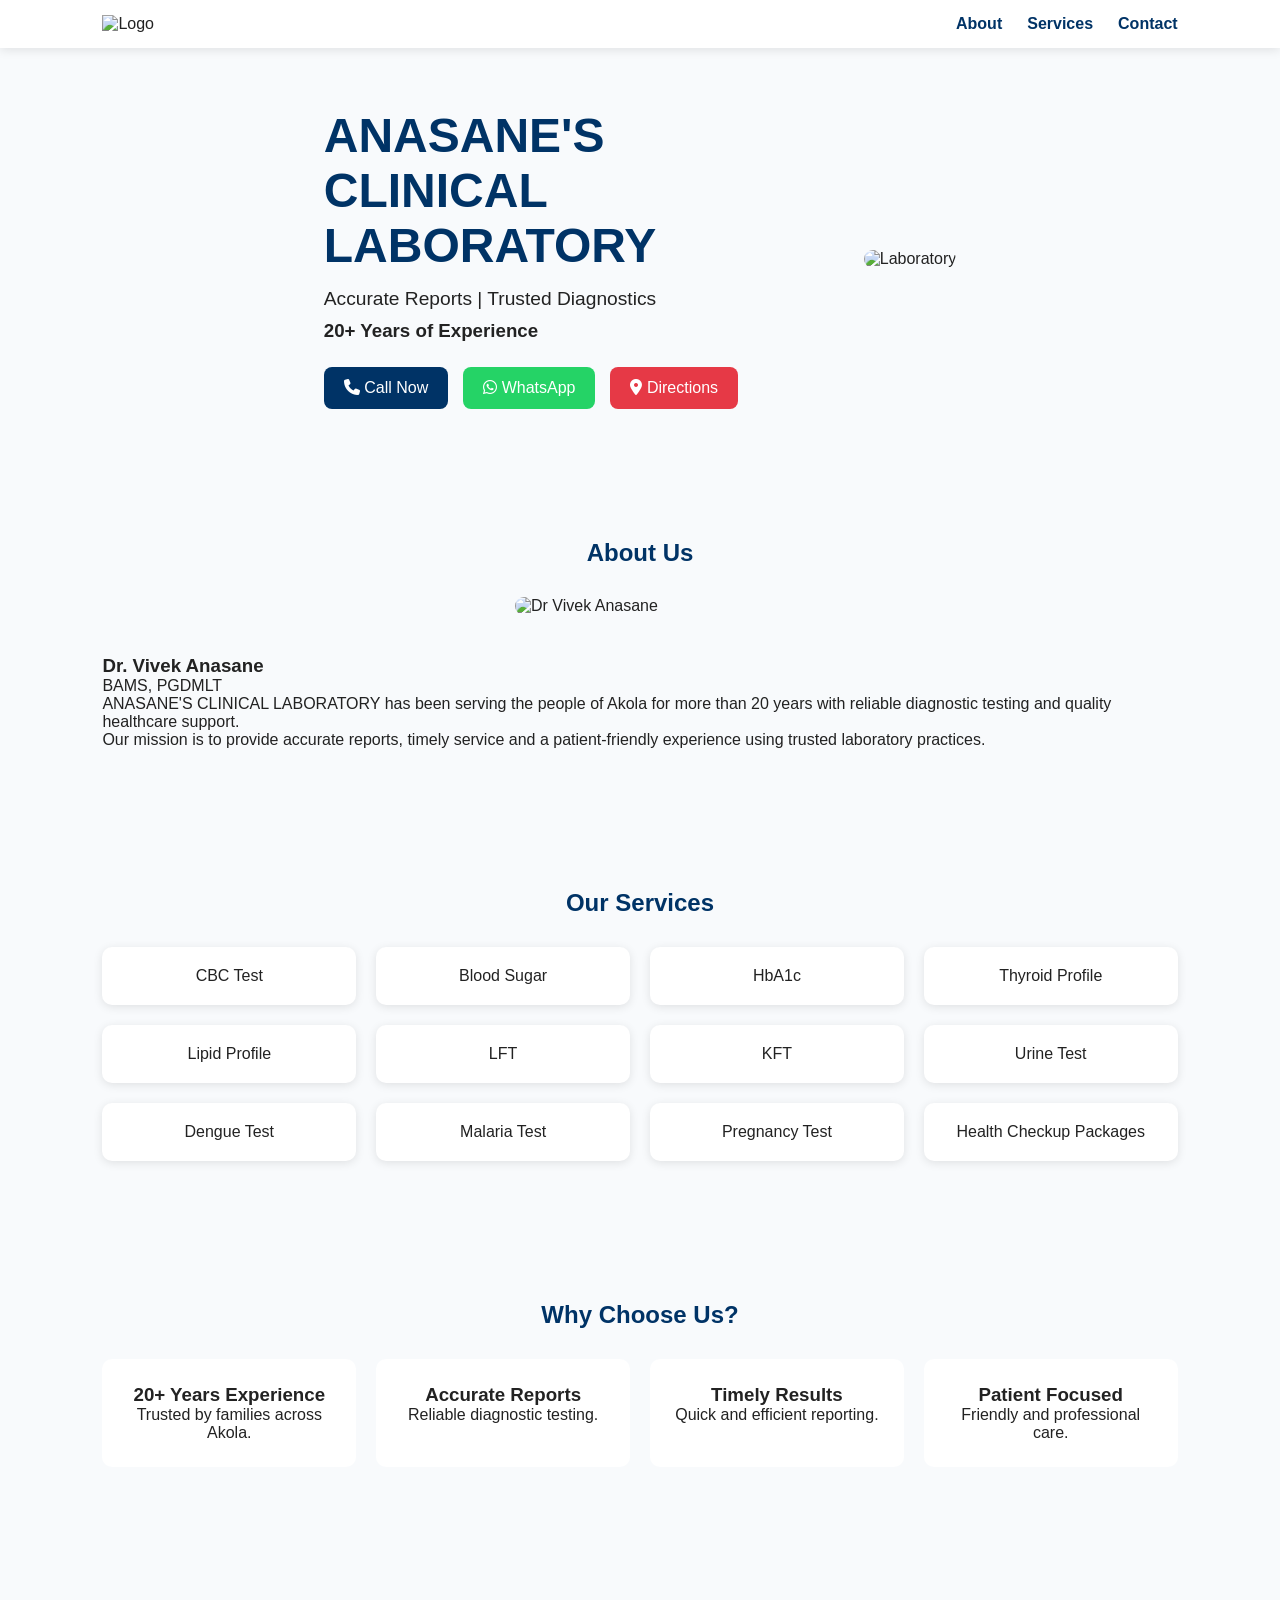
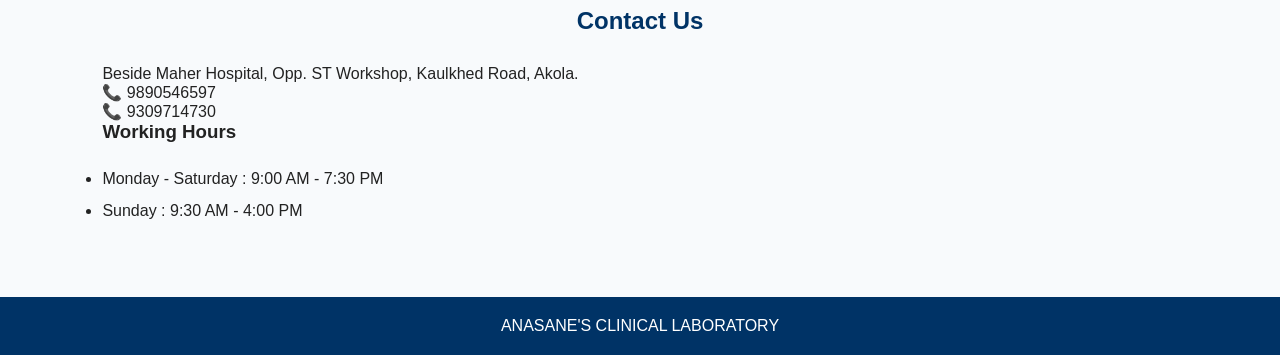
==== index.html @ c1d60549 "Add files via upload" ====
<!DOCTYPE html>
<html lang="en">
<head>
<meta charset="UTF-8">
<meta name="viewport" content="width=device-width, initial-scale=1.0">

<title>ANASANE'S CLINICAL LABORATORY | Akola</title>

<meta name="description"
content="ANASANE'S CLINICAL LABORATORY, Akola. CBC, Blood Sugar, Thyroid Profile, Lipid Profile, Dengue, Malaria and Health Checkup Packages.">

<link rel="stylesheet" href="style.css">
<link rel="stylesheet"
href="https://cdnjs.cloudflare.com/ajax/libs/font-awesome/6.5.1/css/all.min.css">

</head>
<body>

<header>

<nav>
<div class="logo">
<img src="images/logo.jpg" alt="Logo">
</div>

<ul>
<li><a href="#about">About</a></li>
<li><a href="#services">Services</a></li>
<li><a href="#contact">Contact</a></li>
</ul>

</nav>

<div class="hero">

<div class="hero-text">

<h1>ANASANE'S CLINICAL LABORATORY</h1>

<p>
Accurate Reports | Trusted Diagnostics
</p>

<h3>
20+ Years of Experience
</h3>

<div class="buttons">

<a href="tel:9890546597" class="btn">
<i class="fa-solid fa-phone"></i>
Call Now
</a>

<a href="https://wa.me/919890546597"
target="_blank"
class="btn whatsapp">
<i class="fa-brands fa-whatsapp"></i>
WhatsApp
</a>

<a href="https://maps.app.goo.gl/axbpQEkR4nkwhjta6"
target="_blank"
class="btn map">
<i class="fa-solid fa-location-dot"></i>
Directions
</a>

</div>

</div>

<div class="hero-image">
<img src="images/lab-front.jpg" alt="Laboratory">
</div>

</div>

</header>

<section id="about">

<h2>About Us</h2>

<div class="about-content">

<img src="images/doctor.jpg" alt="Dr Vivek Anasane">

<div>

<h3>Dr. Vivek Anasane</h3>

<p>
BAMS, PGDMLT
</p>

<p>
ANASANE'S CLINICAL LABORATORY has been serving the people of Akola for more than 20 years with reliable diagnostic testing and quality healthcare support.
</p>

<p>
Our mission is to provide accurate reports, timely service and a patient-friendly experience using trusted laboratory practices.
</p>

</div>

</div>

</section>

<section id="services">

<h2>Our Services</h2>

<div class="service-grid">

<div>CBC Test</div>
<div>Blood Sugar</div>
<div>HbA1c</div>
<div>Thyroid Profile</div>
<div>Lipid Profile</div>
<div>LFT</div>
<div>KFT</div>
<div>Urine Test</div>
<div>Dengue Test</div>
<div>Malaria Test</div>
<div>Pregnancy Test</div>
<div>Health Checkup Packages</div>

</div>

</section>

<section class="why-us">

<h2>Why Choose Us?</h2>

<div class="features">

<div>
<h3>20+ Years Experience</h3>
<p>Trusted by families across Akola.</p>
</div>

<div>
<h3>Accurate Reports</h3>
<p>Reliable diagnostic testing.</p>
</div>

<div>
<h3>Timely Results</h3>
<p>Quick and efficient reporting.</p>
</div>

<div>
<h3>Patient Focused</h3>
<p>Friendly and professional care.</p>
</div>

</div>

</section>

<section id="contact">

<h2>Contact Us</h2>

<p>
Beside Maher Hospital, Opp. ST Workshop,
Kaulkhed Road, Akola.
</p>

<p>
📞 9890546597
</p>

<p>
📞 9309714730
</p>

<h3>Working Hours</h3>

<ul class="hours">
<li>Monday - Saturday : 9:00 AM - 7:30 PM</li>
<li>Sunday : 9:30 AM - 4:00 PM</li>
</ul>

</section>

<footer>

<p>
 ANASANE'S CLINICAL LABORATORY
</p>

</footer>

<script src="script.js"></script>

</body>
</html>
---- style.css ----
*{
margin:0;
padding:0;
box-sizing:border-box;
font-family:Arial,sans-serif;
}

body{
background:#f8fafc;
color:#222;
}

nav{
display:flex;
justify-content:space-between;
align-items:center;
padding:15px 8%;
background:#fff;
box-shadow:0 2px 10px rgba(0,0,0,0.1);
}

.logo img{
width:80px;
}

nav ul{
display:flex;
list-style:none;
gap:25px;
}

nav a{
text-decoration:none;
color:#003366;
font-weight:bold;
}

.hero{
display:flex;
align-items:center;
justify-content:center;
padding:60px 8%;
gap:40px;
flex-wrap:wrap;
}

.hero-text{
max-width:500px;
}

.hero h1{
font-size:3rem;
color:#003366;
margin-bottom:15px;
}

.hero p{
font-size:1.2rem;
margin-bottom:10px;
}

.buttons{
margin-top:25px;
display:flex;
flex-wrap:wrap;
gap:15px;
}

.btn{
background:#003366;
color:white;
padding:12px 20px;
text-decoration:none;
border-radius:8px;
}

.whatsapp{
background:#25D366;
}

.map{
background:#e63946;
}

.hero-image img{
width:400px;
border-radius:12px;
}

section{
padding:70px 8%;
}

h2{
text-align:center;
margin-bottom:30px;
color:#003366;
}

.about-content{
display:flex;
gap:40px;
align-items:center;
flex-wrap:wrap;
justify-content:center;
}

.about-content img{
width:250px;
border-radius:12px;
}

.service-grid{
display:grid;
grid-template-columns:repeat(auto-fit,minmax(200px,1fr));
gap:20px;
}

.service-grid div{
background:white;
padding:20px;
text-align:center;
border-radius:10px;
box-shadow:0 2px 10px rgba(0,0,0,0.1);
}

.features{
display:grid;
grid-template-columns:repeat(auto-fit,minmax(220px,1fr));
gap:20px;
}

.features div{
background:white;
padding:25px;
border-radius:10px;
text-align:center;
}

.hours{
margin-top:20px;
line-height:2;
}

footer{
background:#003366;
color:white;
text-align:center;
padding:20px;
}

@media(max-width:768px){

.hero h1{
font-size:2rem;
}

.hero-image img{
width:100%;
}

}
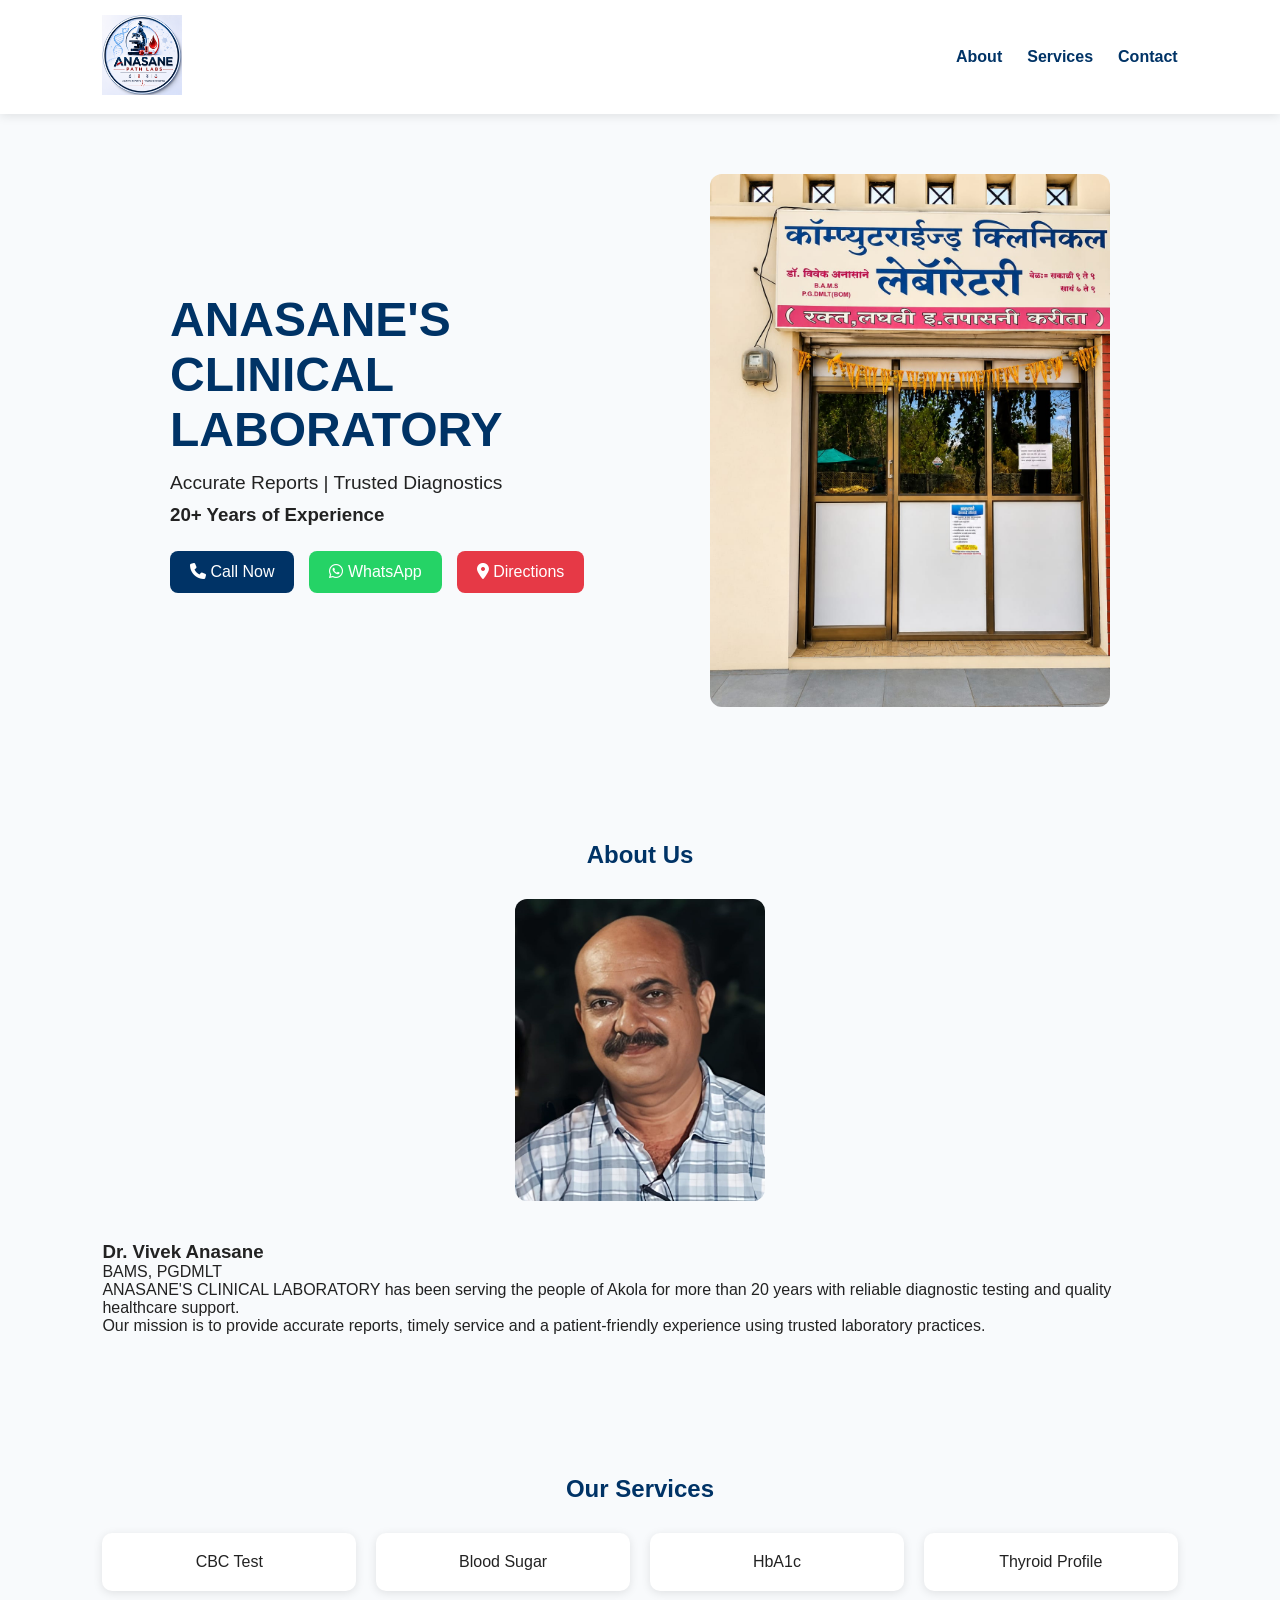
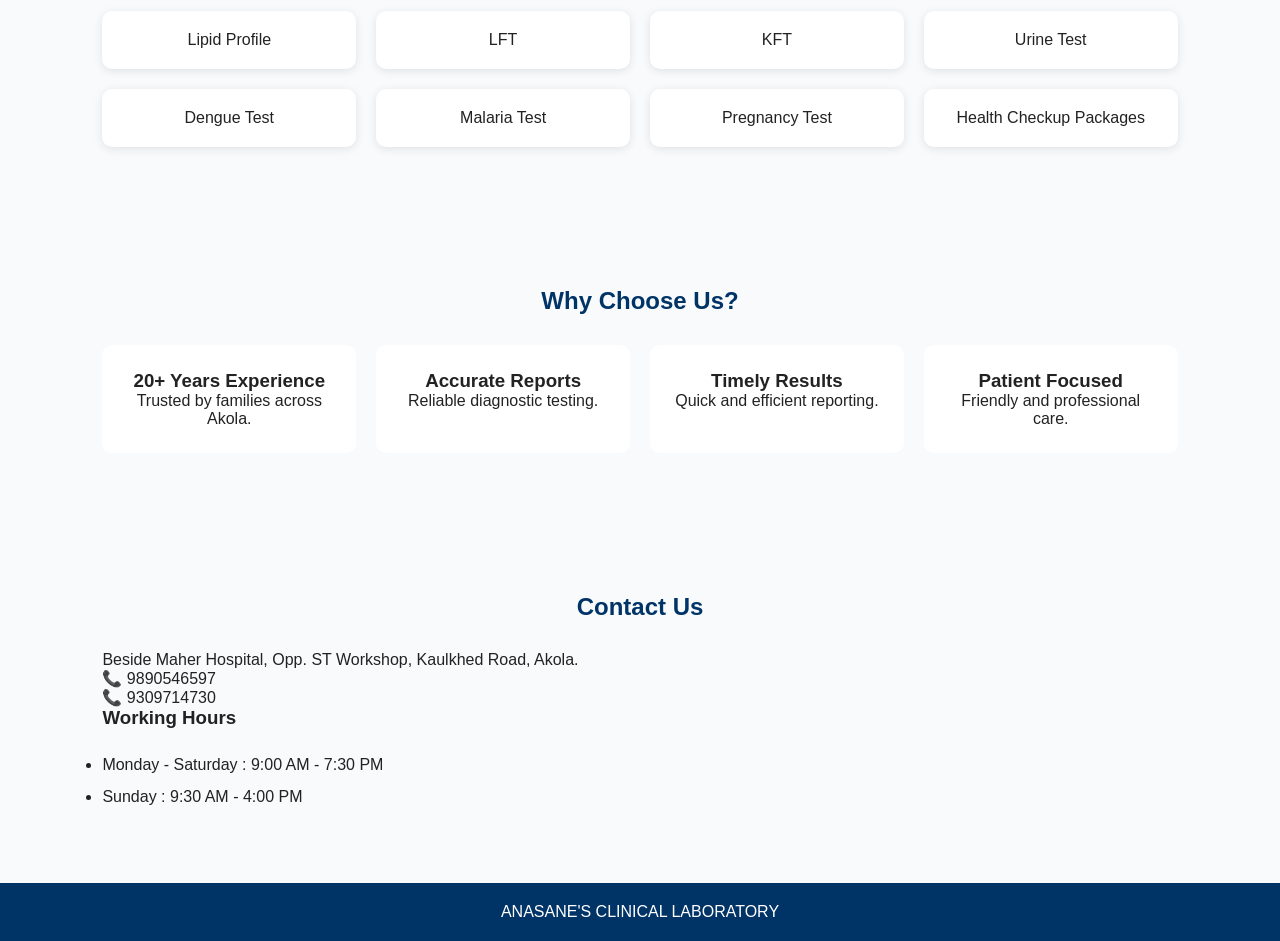
==== commit d6d7ef54: "Update index.html" ====
--- a/index.html
+++ b/index.html
@@ -20,7 +20,7 @@
 
 <nav>
 <div class="logo">
-<img src="images/logo.jpg" alt="Logo">
+<img src="logo.jpg" alt="Logo">
 </div>
 
 <ul>
@@ -71,7 +71,7 @@
 </div>
 
 <div class="hero-image">
-<img src="images/lab-front.jpg" alt="Laboratory">
+<img src="lab-front.jpg" alt="Laboratory">
 </div>
 
 </div>
@@ -84,7 +84,7 @@
 
 <div class="about-content">
 
-<img src="images/doctor.jpg" alt="Dr Vivek Anasane">
+<img src="doctor.jpg" alt="Dr Vivek Anasane">
 
 <div>
 
@@ -198,4 +198,4 @@
 <script src="script.js"></script>
 
 </body>
-</html>+</html>
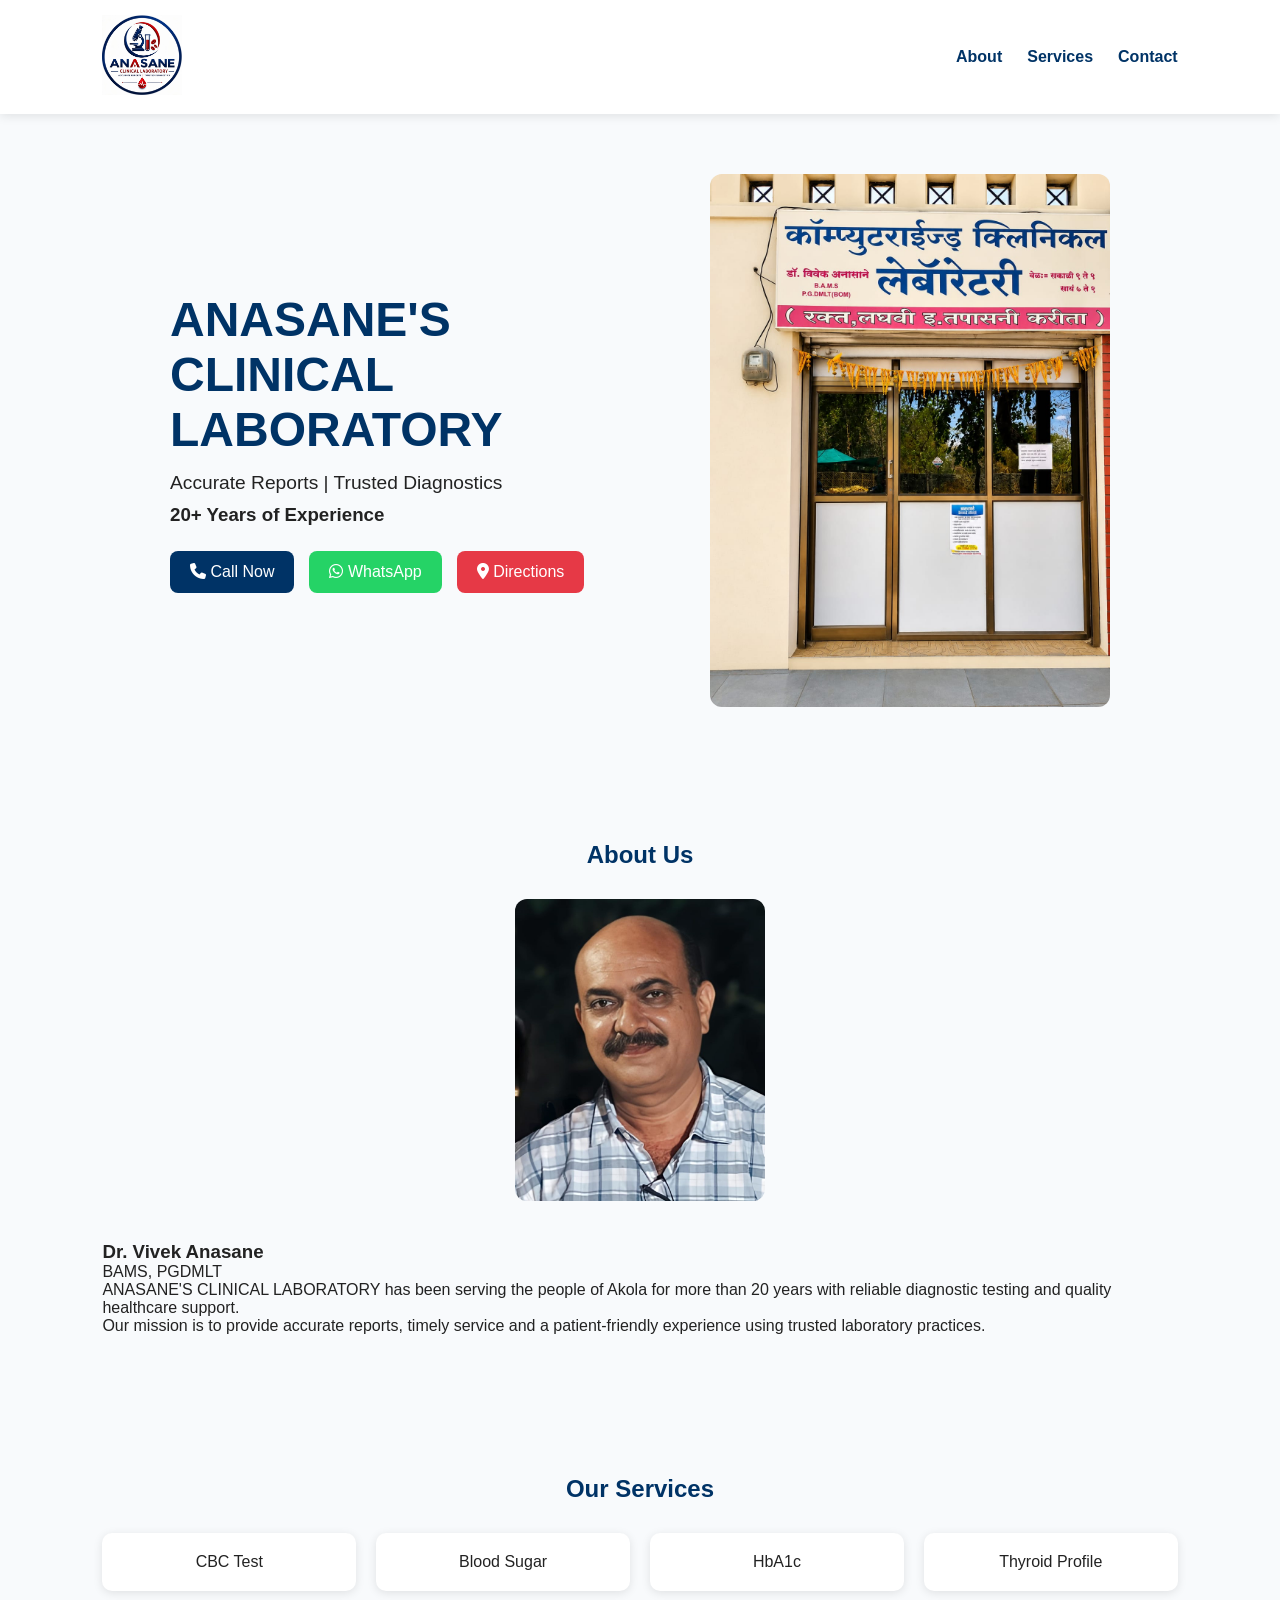
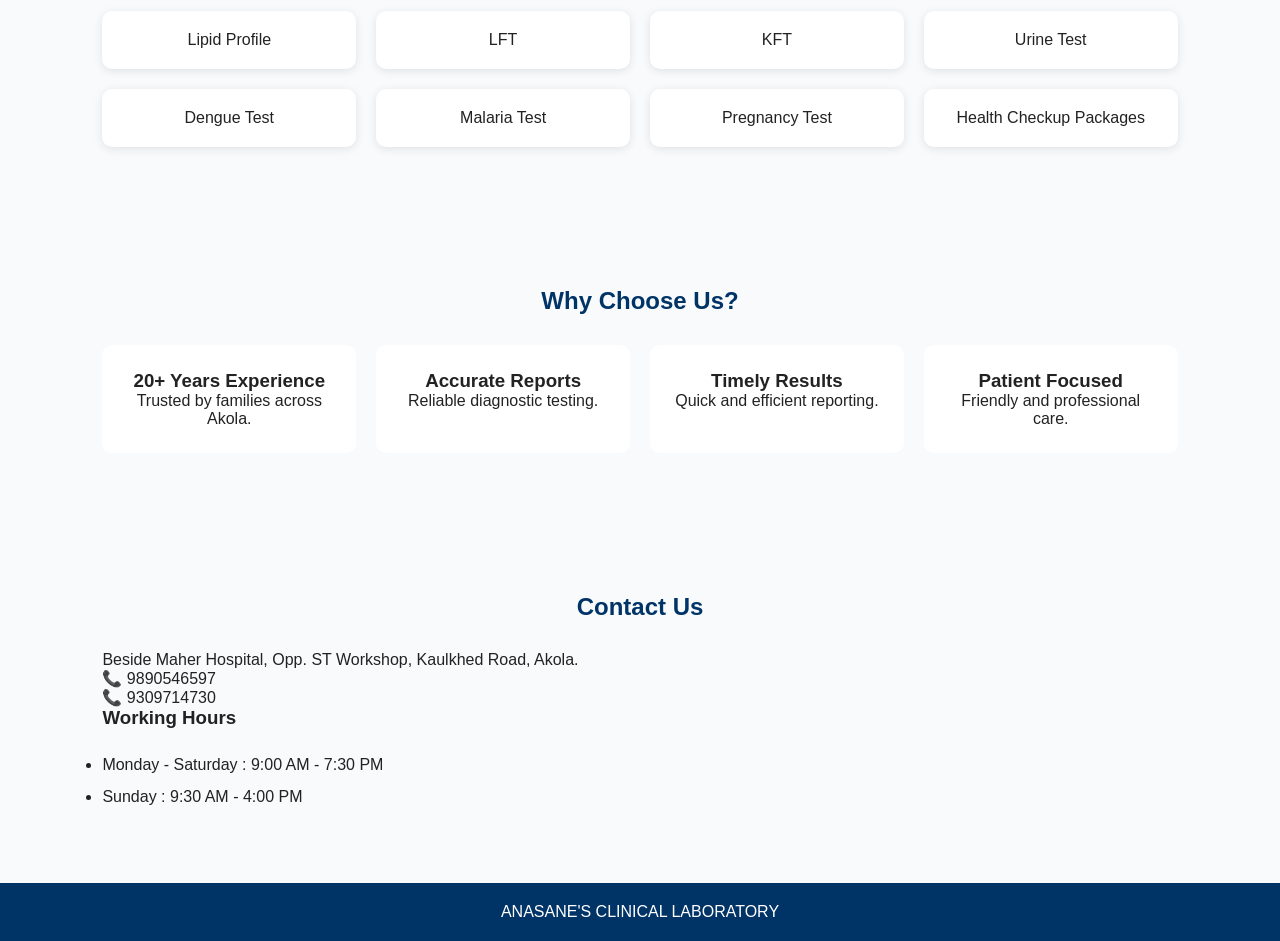
==== commit c8d8cedc: "Fix HTML encoding issues and update logo source" ====
--- a/index.html
+++ b/index.html
@@ -20,7 +20,7 @@
 
 <nav>
 <div class="logo">
-<img src="logo.jpg" alt="Logo">
+<img src="LOGO.jpeg" alt="Logo">
 </div>
 
 <ul>
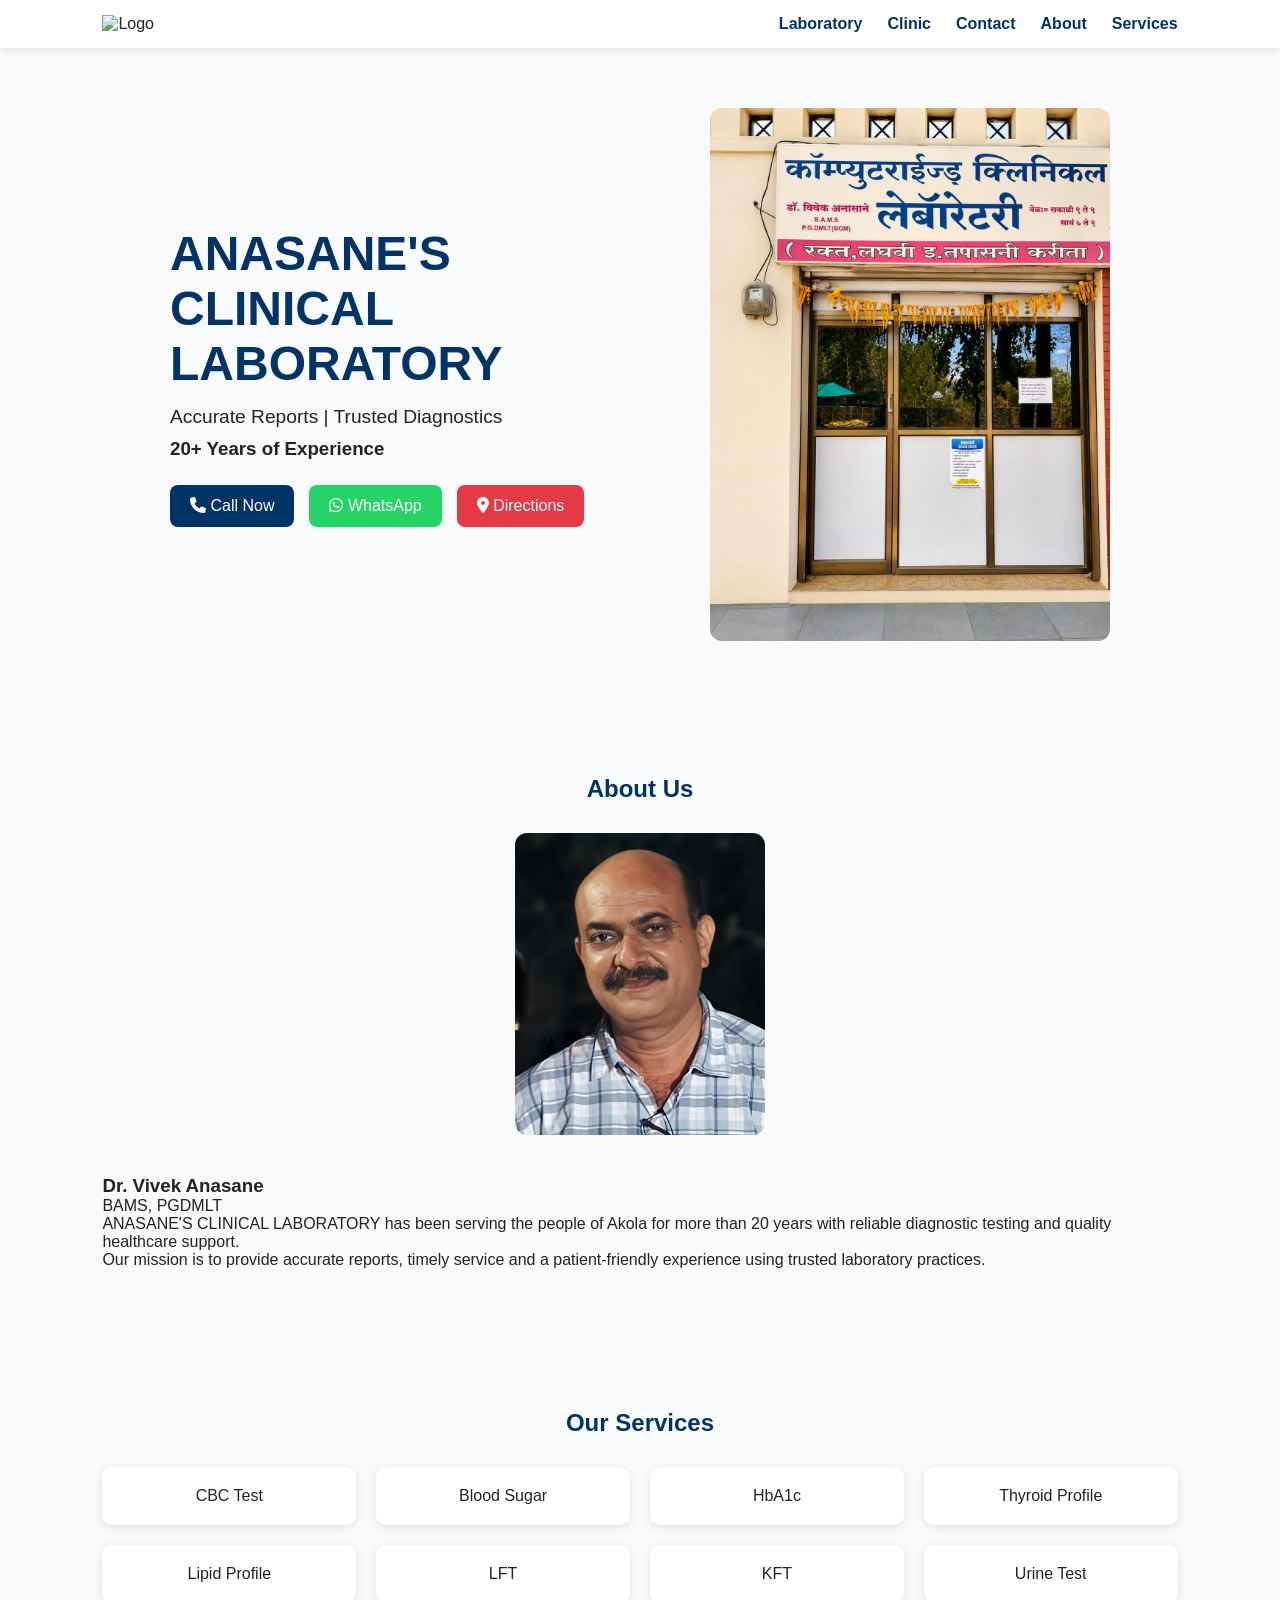
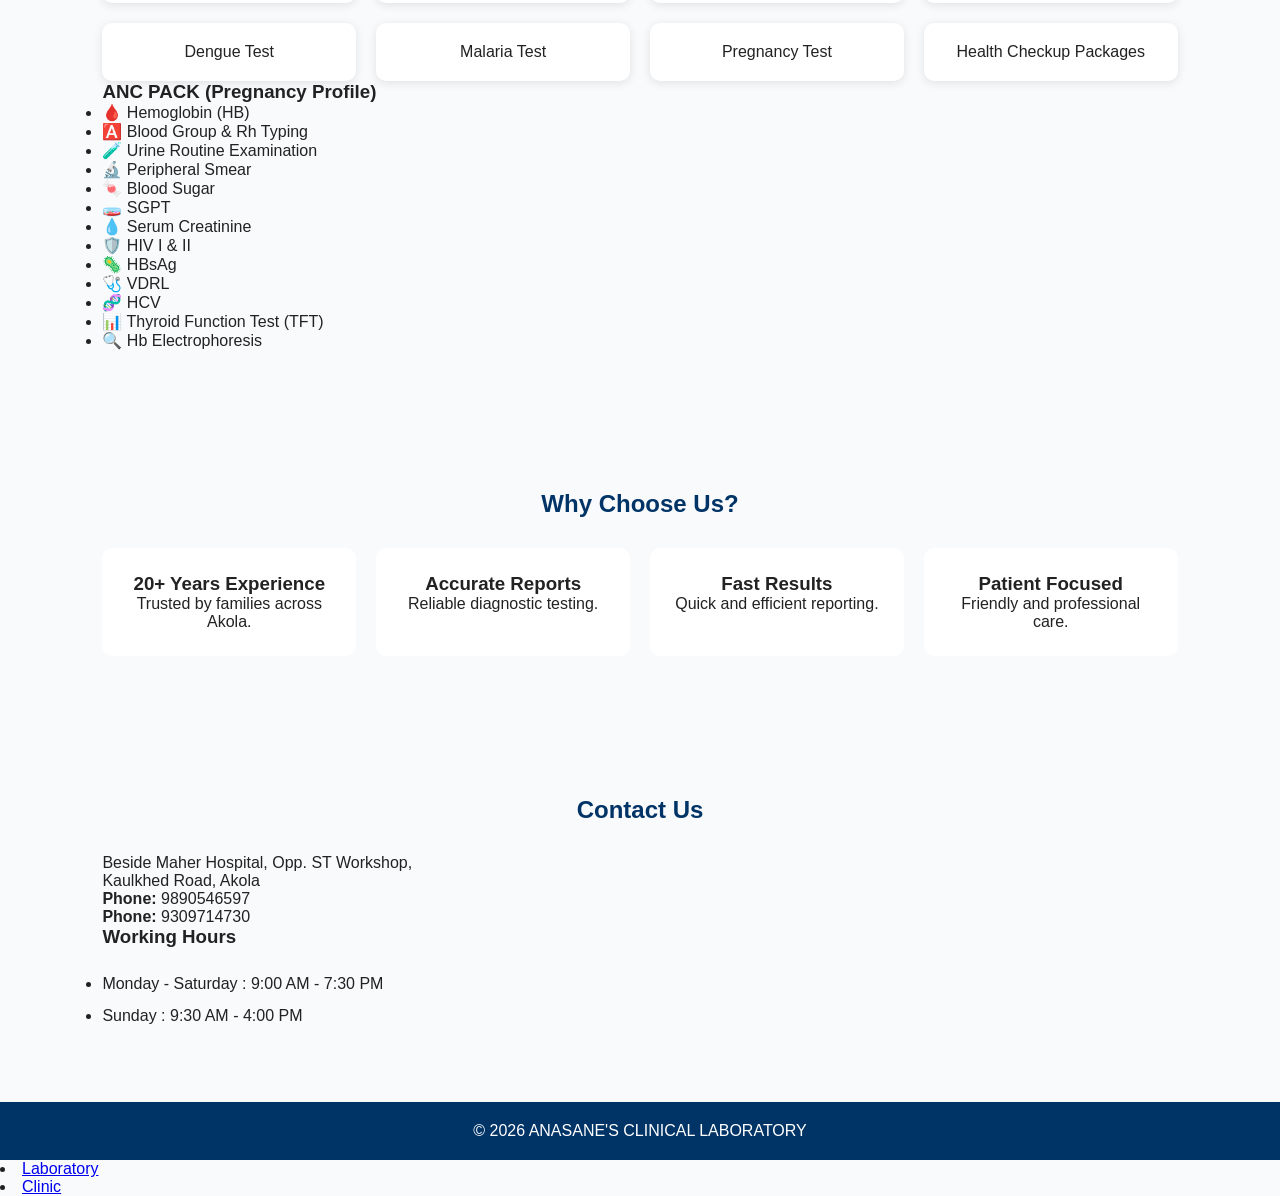
==== commit bc0282e6: "Update index.html" ====
--- a/index.html
+++ b/index.html
@@ -10,6 +10,7 @@
 content="ANASANE'S CLINICAL LABORATORY, Akola. CBC, Blood Sugar, Thyroid Profile, Lipid Profile, Dengue, Malaria and Health Checkup Packages.">
 
 <link rel="stylesheet" href="style.css">
+
 <link rel="stylesheet"
 href="https://cdnjs.cloudflare.com/ajax/libs/font-awesome/6.5.1/css/all.min.css">
 
@@ -19,51 +20,44 @@
 <header>
 
 <nav>
+
 <div class="logo">
-<img src="LOGO.jpeg" alt="Logo">
+<img src="logo.jpg" alt="Logo">
 </div>
 
 <ul>
+<li><a class="active" href="index.html">Laboratory</a></li>
+<li><a href="clinic.html">Clinic</a></li>
+<li><a href="#contact">Contact</a></li>
 <li><a href="#about">About</a></li>
 <li><a href="#services">Services</a></li>
-<li><a href="#contact">Contact</a></li>
 </ul>
 
 </nav>
 
+
 <div class="hero">
 
 <div class="hero-text">
 
 <h1>ANASANE'S CLINICAL LABORATORY</h1>
 
-<p>
-Accurate Reports | Trusted Diagnostics
-</p>
-
-<h3>
-20+ Years of Experience
-</h3>
+<p>Accurate Reports | Trusted Diagnostics</p>
+
+<h3>20+ Years of Experience</h3>
 
 <div class="buttons">
 
 <a href="tel:9890546597" class="btn">
-<i class="fa-solid fa-phone"></i>
-Call Now
+<i class="fa-solid fa-phone"></i> Call Now
 </a>
 
-<a href="https://wa.me/919890546597"
-target="_blank"
-class="btn whatsapp">
-<i class="fa-brands fa-whatsapp"></i>
-WhatsApp
+<a href="https://wa.me/919890546597" target="_blank" class="btn whatsapp">
+<i class="fa-brands fa-whatsapp"></i> WhatsApp
 </a>
 
-<a href="https://maps.app.goo.gl/axbpQEkR4nkwhjta6"
-target="_blank"
-class="btn map">
-<i class="fa-solid fa-location-dot"></i>
-Directions
+<a href="https://maps.app.goo.gl/axbpQEkR4nkwhjta6" target="_blank" class="btn map">
+<i class="fa-solid fa-location-dot"></i> Directions
 </a>
 
 </div>
@@ -90,9 +84,7 @@
 
 <h3>Dr. Vivek Anasane</h3>
 
-<p>
-BAMS, PGDMLT
-</p>
+<p>BAMS, PGDMLT</p>
 
 <p>
 ANASANE'S CLINICAL LABORATORY has been serving the people of Akola for more than 20 years with reliable diagnostic testing and quality healthcare support.
@@ -129,6 +121,30 @@
 
 </div>
 
+<div class="anc-pack">
+
+<h3>ANC PACK (Pregnancy Profile)</h3>
+
+<ul>
+
+<li>🩸 Hemoglobin (HB)</li>
+            <li>🅰️ Blood Group & Rh Typing</li>
+            <li>🧪 Urine Routine Examination</li>
+            <li>🔬 Peripheral Smear</li>
+            <li>🍬 Blood Sugar</li>
+            <li>🧫 SGPT</li>
+            <li>💧 Serum Creatinine</li>
+            <li>🛡️ HIV I & II</li>
+            <li>🦠 HBsAg</li>
+            <li>🩺 VDRL</li>
+            <li>🧬 HCV</li>
+            <li>📊 Thyroid Function Test (TFT)</li>
+            <li>🔍 Hb Electrophoresis</li>
+
+</ul>
+
+</div>
+
 </section>
 
 <section class="why-us">
@@ -148,7 +164,7 @@
 </div>
 
 <div>
-<h3>Timely Results</h3>
+<h3>Fast Results</h3>
 <p>Quick and efficient reporting.</p>
 </div>
 
@@ -166,17 +182,12 @@
 <h2>Contact Us</h2>
 
 <p>
-Beside Maher Hospital, Opp. ST Workshop,
-Kaulkhed Road, Akola.
+Beside Maher Hospital, Opp. ST Workshop,<br>
+Kaulkhed Road, Akola
 </p>
 
-<p>
-📞 9890546597
-</p>
-
-<p>
-📞 9309714730
-</p>
+<p><strong>Phone:</strong> 9890546597</p>
+<p><strong>Phone:</strong> 9309714730</p>
 
 <h3>Working Hours</h3>
 
@@ -189,13 +200,13 @@
 
 <footer>
 
-<p>
- ANASANE'S CLINICAL LABORATORY
-</p>
+<p>© 2026 ANASANE'S CLINICAL LABORATORY</p>
 
 </footer>
 
-<script src="script.js"></script>
+
+<li><a class="active" href="index.html">Laboratory</a></li>
+<li><a href="clinic.html">Clinic</a></li>
 
 </body>
 </html>
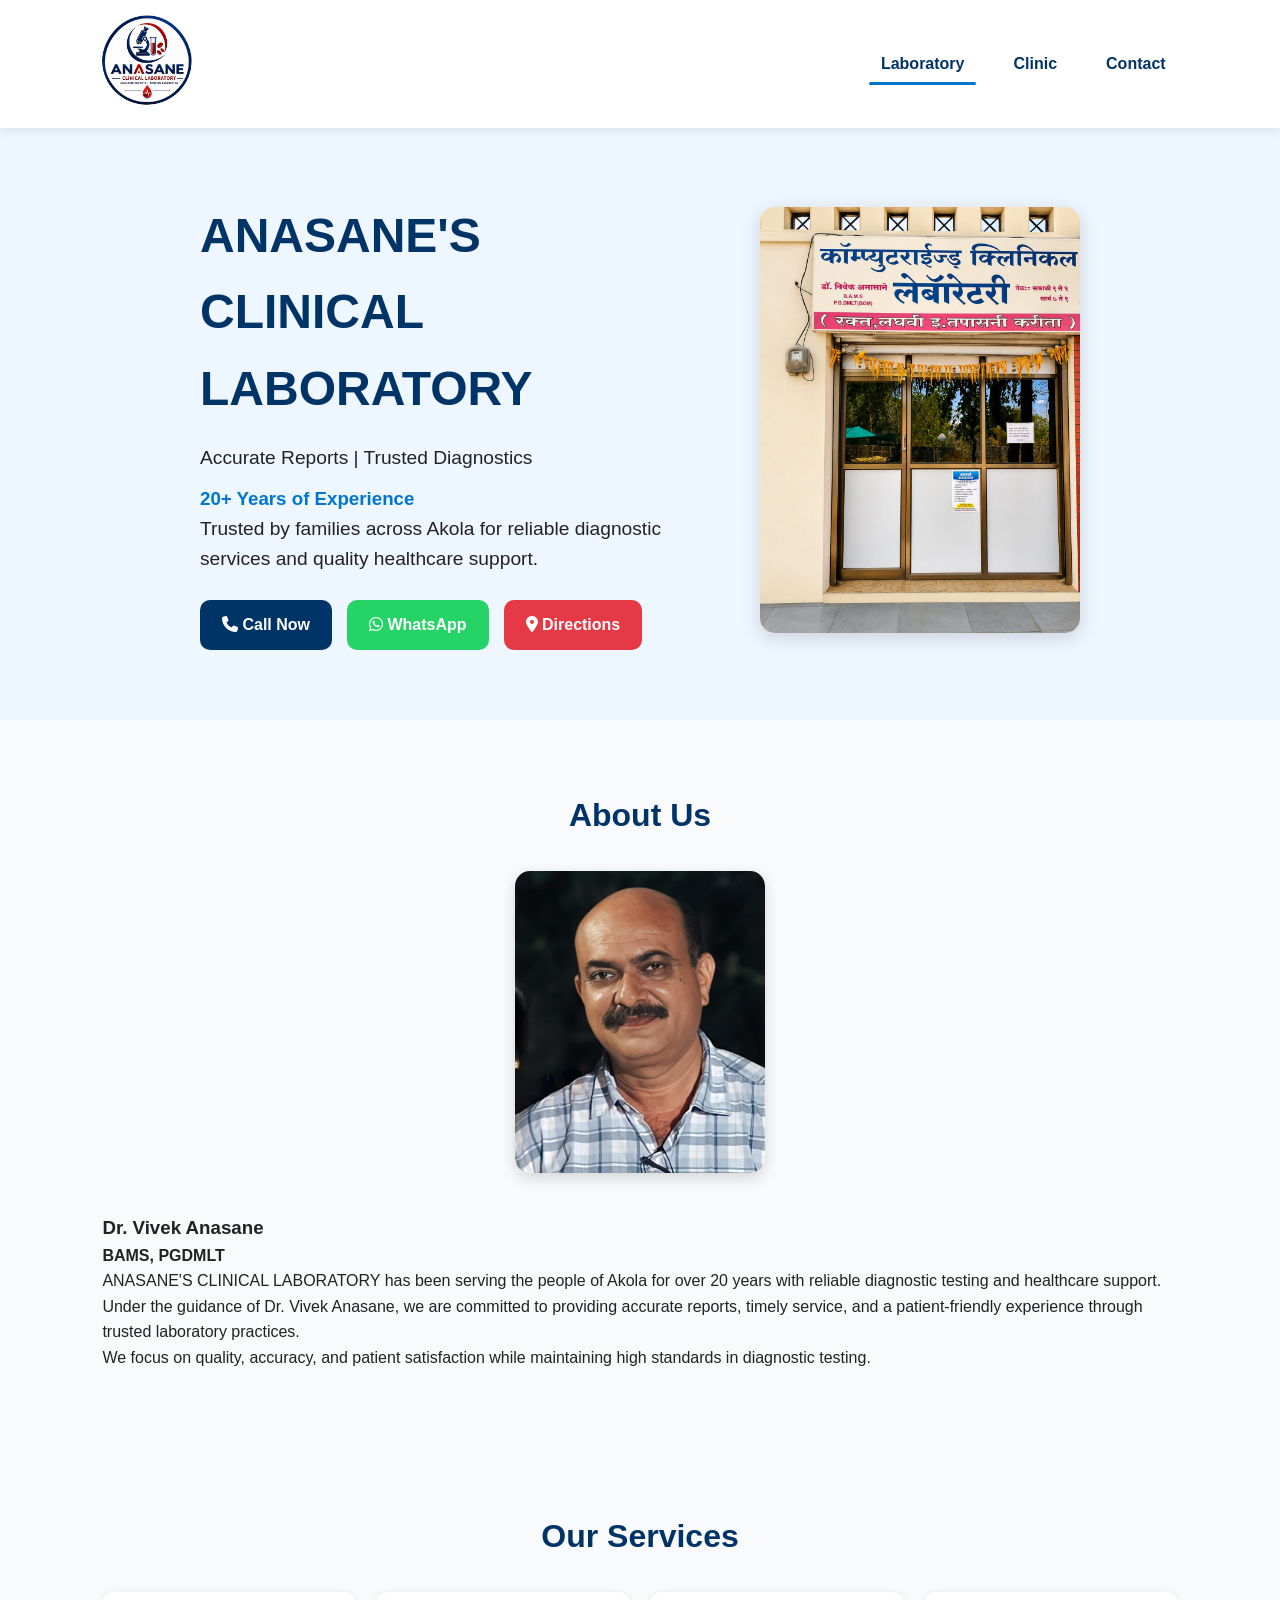
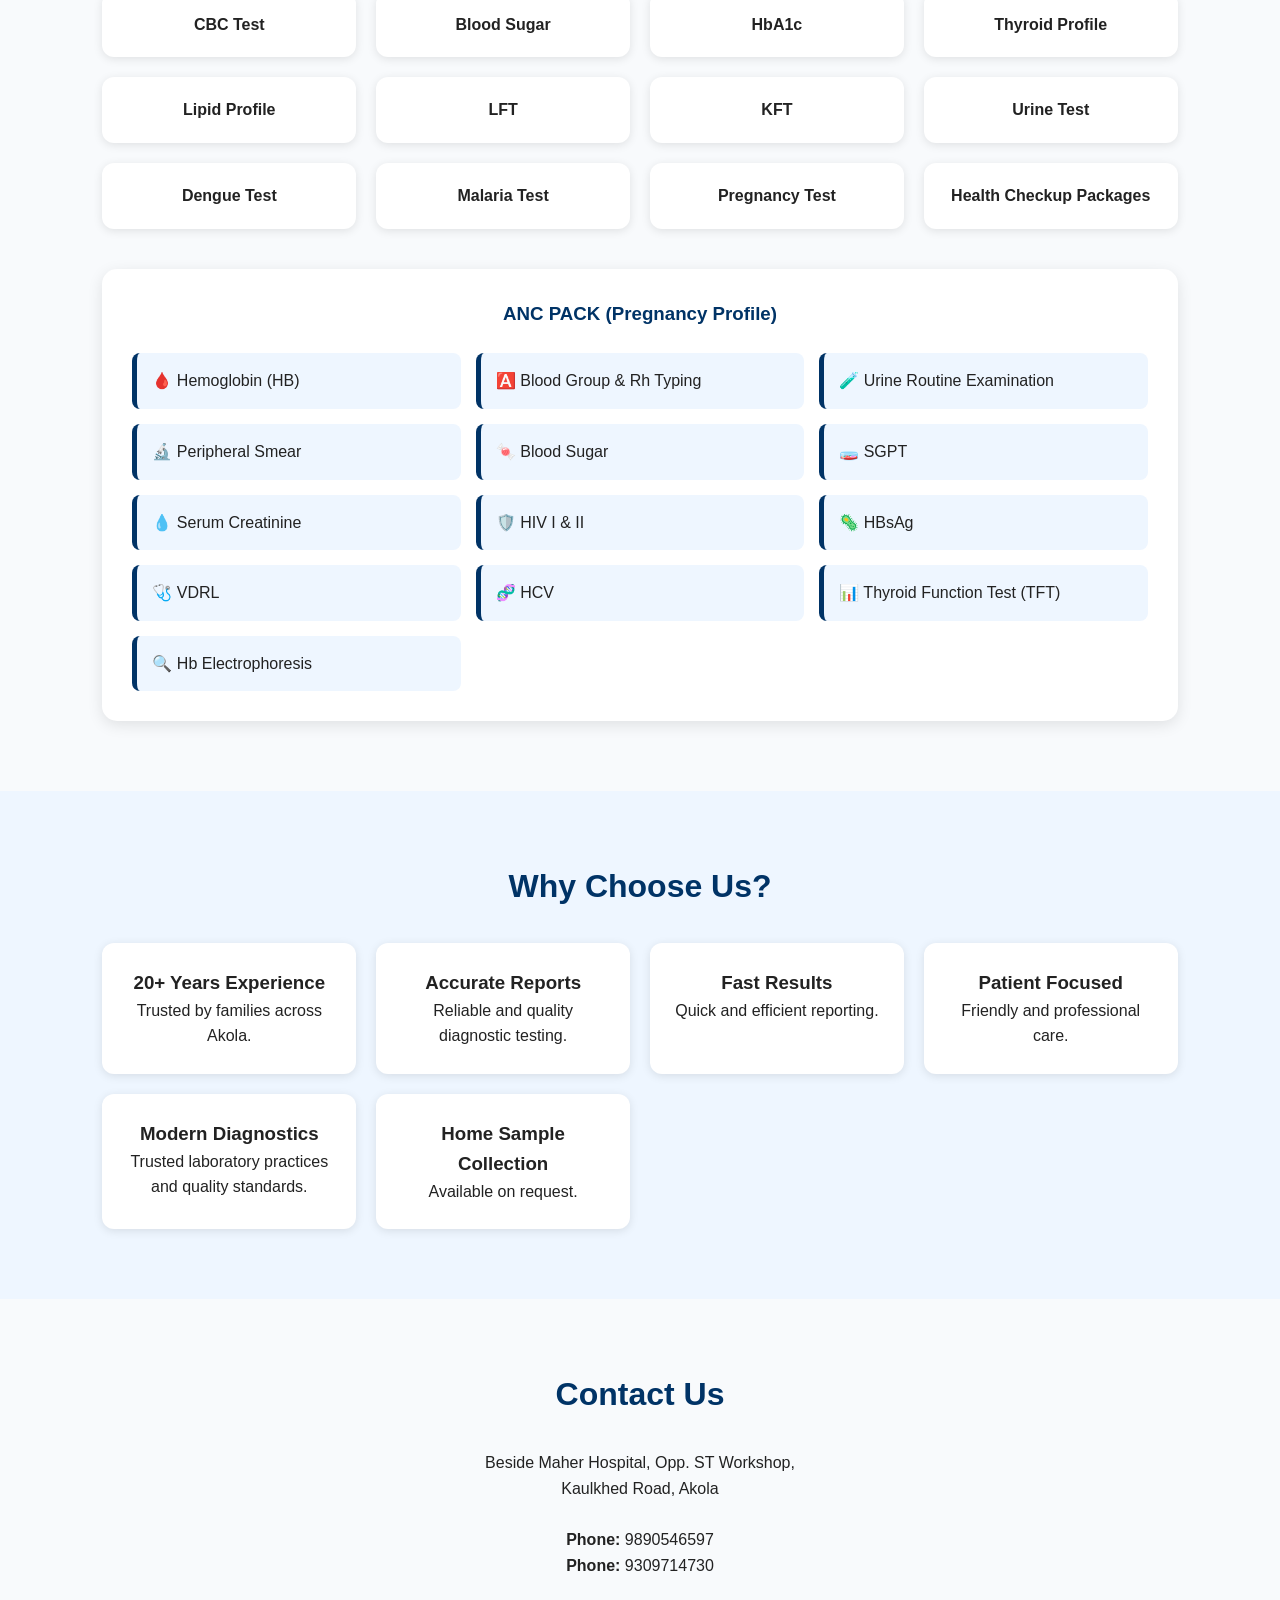
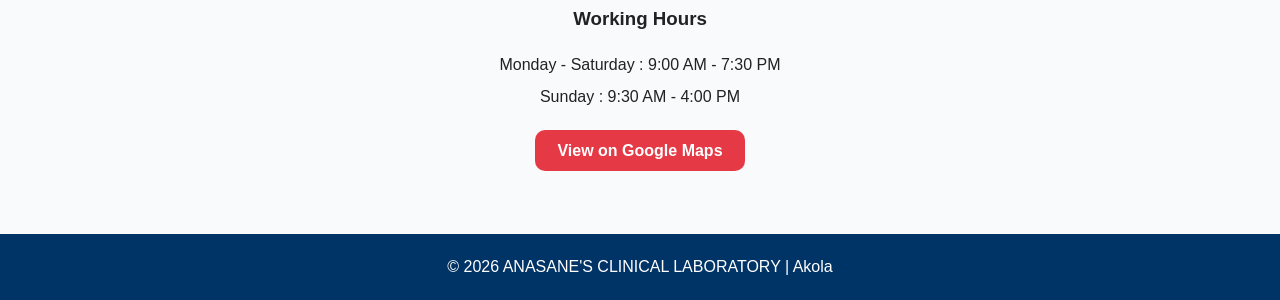
==== commit 84a87cce: "Update index.html" ====
--- a/index.html
+++ b/index.html
@@ -1,5 +1,7 @@
 <!DOCTYPE html>
+
 <html lang="en">
+
 <head>
 <meta charset="UTF-8">
 <meta name="viewport" content="width=device-width, initial-scale=1.0">
@@ -7,7 +9,7 @@
 <title>ANASANE'S CLINICAL LABORATORY | Akola</title>
 
 <meta name="description"
-content="ANASANE'S CLINICAL LABORATORY, Akola. CBC, Blood Sugar, Thyroid Profile, Lipid Profile, Dengue, Malaria and Health Checkup Packages.">
+content="ANASANE'S CLINICAL LABORATORY, Akola. CBC, Blood Sugar, Thyroid Profile, Lipid Profile, Dengue, Malaria, ANC Package and Health Checkup Packages.">
 
 <link rel="stylesheet" href="style.css">
 
@@ -15,6 +17,7 @@
 href="https://cdnjs.cloudflare.com/ajax/libs/font-awesome/6.5.1/css/all.min.css">
 
 </head>
+
 <body>
 
 <header>
@@ -22,20 +25,17 @@
 <nav>
 
 <div class="logo">
-<img src="logo.jpg" alt="Logo">
+<img src="logo.jpg" alt="Anasane Clinical Laboratory Logo">
 </div>
 
 <ul>
 <li><a class="active" href="index.html">Laboratory</a></li>
 <li><a href="clinic.html">Clinic</a></li>
 <li><a href="#contact">Contact</a></li>
-<li><a href="#about">About</a></li>
-<li><a href="#services">Services</a></li>
 </ul>
 
 </nav>
 
-
 <div class="hero">
 
 <div class="hero-text">
@@ -45,6 +45,10 @@
 <p>Accurate Reports | Trusted Diagnostics</p>
 
 <h3>20+ Years of Experience</h3>
+
+<p>
+Trusted by families across Akola for reliable diagnostic services and quality healthcare support.
+</p>
 
 <div class="buttons">
 
@@ -65,7 +69,7 @@
 </div>
 
 <div class="hero-image">
-<img src="lab-front.jpg" alt="Laboratory">
+<img src="lab-front.jpg" alt="ANASANE'S CLINICAL LABORATORY">
 </div>
 
 </div>
@@ -84,14 +88,18 @@
 
 <h3>Dr. Vivek Anasane</h3>
 
-<p>BAMS, PGDMLT</p>
-
-<p>
-ANASANE'S CLINICAL LABORATORY has been serving the people of Akola for more than 20 years with reliable diagnostic testing and quality healthcare support.
-</p>
-
-<p>
-Our mission is to provide accurate reports, timely service and a patient-friendly experience using trusted laboratory practices.
+<p><strong>BAMS, PGDMLT</strong></p>
+
+<p>
+ANASANE'S CLINICAL LABORATORY has been serving the people of Akola for over 20 years with reliable diagnostic testing and healthcare support.
+</p>
+
+<p>
+Under the guidance of Dr. Vivek Anasane, we are committed to providing accurate reports, timely service, and a patient-friendly experience through trusted laboratory practices.
+</p>
+
+<p>
+We focus on quality, accuracy, and patient satisfaction while maintaining high standards in diagnostic testing.
 </p>
 
 </div>
@@ -160,7 +168,7 @@
 
 <div>
 <h3>Accurate Reports</h3>
-<p>Reliable diagnostic testing.</p>
+<p>Reliable and quality diagnostic testing.</p>
 </div>
 
 <div>
@@ -173,6 +181,16 @@
 <p>Friendly and professional care.</p>
 </div>
 
+<div>
+<h3>Modern Diagnostics</h3>
+<p>Trusted laboratory practices and quality standards.</p>
+</div>
+
+<div>
+<h3>Home Sample Collection</h3>
+<p>Available on request.</p>
+</div>
+
 </div>
 
 </section>
@@ -186,8 +204,12 @@
 Kaulkhed Road, Akola
 </p>
 
+<br>
+
 <p><strong>Phone:</strong> 9890546597</p>
 <p><strong>Phone:</strong> 9309714730</p>
+
+<br>
 
 <h3>Working Hours</h3>
 
@@ -196,17 +218,22 @@
 <li>Sunday : 9:30 AM - 4:00 PM</li>
 </ul>
 
+<br>
+
+<a href="https://maps.app.goo.gl/axbpQEkR4nkwhjta6"
+target="_blank"
+class="btn map">
+View on Google Maps </a>
+
 </section>
 
 <footer>
 
-<p>© 2026 ANASANE'S CLINICAL LABORATORY</p>
+<p>© 2026 ANASANE'S CLINICAL LABORATORY | Akola</p>
 
 </footer>
 
-
-<li><a class="active" href="index.html">Laboratory</a></li>
-<li><a href="clinic.html">Clinic</a></li>
+<script src="script.js"></script>
 
 </body>
 </html>
--- a/style.css
+++ b/style.css
@@ -8,7 +8,10 @@
 body{
 background:#f8fafc;
 color:#222;
-}
+line-height:1.6;
+}
+
+/* NAVBAR */
 
 nav{
 display:flex;
@@ -17,30 +20,59 @@
 padding:15px 8%;
 background:#fff;
 box-shadow:0 2px 10px rgba(0,0,0,0.1);
+position:sticky;
+top:0;
+z-index:1000;
 }
 
 .logo img{
-width:80px;
+width:90px;
+border-radius:50%;
 }
 
 nav ul{
 display:flex;
 list-style:none;
 gap:25px;
-}
-
-nav a{
+align-items:center;
+}
+
+nav ul li a{
 text-decoration:none;
 color:#003366;
 font-weight:bold;
-}
-
-.hero{
-display:flex;
+padding:8px 12px;
+position:relative;
+transition:.3s;
+}
+
+nav ul li a:hover
+
+.active{
+color:#0077cc !important;
+}
+
+.active::after{
+content:"";
+position:absolute;
+left:0;
+bottom:-5px;
+width:100%;
+height:3px;
+background:#0077cc;
+border-radius:10px;
+}
+
+/* HERO */
+
+.hero,
+.clinic-hero{
+display:flex;
+justify-content:center;
 align-items:center;
-justify-content:center;
-padding:60px 8%;
-gap:40px;
+gap:60px;
+padding:70px 8%;
+background:#eef6ff;
 flex-wrap:wrap;
 }
 
@@ -48,30 +80,51 @@
 max-width:500px;
 }
 
-.hero h1{
+.hero h1,
+.clinic-hero h1{
 font-size:3rem;
 color:#003366;
 margin-bottom:15px;
 }
 
-.hero p{
+.hero p,
+.clinic-hero p{
 font-size:1.2rem;
 margin-bottom:10px;
 }
 
+.hero h3,
+.clinic-hero h3{
+color:#0077cc;
+}
+
+.hero-image img,
+.clinic-hero .hero-image img{
+width:320px;
+max-width:100%;
+border-radius:15px;
+box-shadow:0 5px 20px rgba(0,0,0,0.15);
+}
+
 .buttons{
 margin-top:25px;
 display:flex;
+gap:15px;
 flex-wrap:wrap;
-gap:15px;
 }
 
 .btn{
 background:#003366;
 color:white;
-padding:12px 20px;
+padding:12px 22px;
 text-decoration:none;
-border-radius:8px;
+border-radius:10px;
+font-weight:bold;
+transition:.3s;
+}
+
+.btn:hover{
+transform:translateY(-3px);
 }
 
 .whatsapp{
@@ -82,10 +135,7 @@
 background:#e63946;
 }
 
-.hero-image img{
-width:400px;
-border-radius:12px;
-}
+/* SECTIONS */
 
 section{
 padding:70px 8%;
@@ -95,33 +145,81 @@
 text-align:center;
 margin-bottom:30px;
 color:#003366;
-}
+font-size:2rem;
+}
+
+/* ABOUT */
 
 .about-content{
 display:flex;
 gap:40px;
 align-items:center;
+justify-content:center;
 flex-wrap:wrap;
-justify-content:center;
 }
 
 .about-content img{
 width:250px;
-border-radius:12px;
-}
+border-radius:15px;
+box-shadow:0 5px 15px rgba(0,0,0,0.15);
+}
+
+/* SERVICES */
 
 .service-grid{
 display:grid;
-grid-template-columns:repeat(auto-fit,minmax(200px,1fr));
+grid-template-columns:repeat(auto-fit,minmax(220px,1fr));
 gap:20px;
 }
 
 .service-grid div{
 background:white;
 padding:20px;
-text-align:center;
-border-radius:10px;
+border-radius:12px;
+text-align:center;
+font-weight:bold;
 box-shadow:0 2px 10px rgba(0,0,0,0.1);
+transition:.3s;
+}
+
+.service-grid div:hover{
+transform:translateY(-5px);
+}
+
+/* ANC PACK */
+
+.anc-pack{
+margin-top:40px;
+background:white;
+padding:30px;
+border-radius:15px;
+box-shadow:0 4px 15px rgba(0,0,0,0.1);
+}
+
+.anc-pack h3{
+text-align:center;
+color:#003366;
+margin-bottom:25px;
+}
+
+.anc-pack ul{
+display:grid;
+grid-template-columns:repeat(auto-fit,minmax(250px,1fr));
+gap:15px;
+list-style:none;
+}
+
+.anc-pack li{
+background:#eef6ff;
+padding:15px;
+border-left:5px solid #003366;
+border-radius:8px;
+}
+
+/* WHY US */
+
+.why-us{
+background:#eef6ff;
 }
 
 .features{
@@ -133,14 +231,24 @@
 .features div{
 background:white;
 padding:25px;
-border-radius:10px;
+border-radius:12px;
+text-align:center;
+box-shadow:0 2px 10px rgba(0,0,0,0.1);
+}
+
+/* CONTACT */
+
+#contact{
 text-align:center;
 }
 
 .hours{
-margin-top:20px;
+list-style:none;
+margin-top:15px;
 line-height:2;
 }
+
+/* FOOTER */
 
 footer{
 background:#003366;
@@ -149,14 +257,65 @@
 padding:20px;
 }
 
+/* MOBILE */
+
 @media(max-width:768px){
 
-.hero h1{
+nav{
+flex-direction:column;
+padding:15px;
+}
+
+.logo img{
+width:75px;
+}
+
+nav ul{
+flex-wrap:wrap;
+justify-content:center;
+gap:15px;
+}
+
+nav ul li a{
+font-size:16px;
+}
+
+.hero,
+.clinic-hero{
+padding:40px 5%;
+text-align:center;
+gap:30px;
+}
+
+.hero h1,
+.clinic-hero h1{
 font-size:2rem;
 }
 
-.hero-image img{
-width:100%;
-}
-
-}+.hero-image img,
+.clinic-hero .hero-image img{
+width:220px;
+}
+
+.buttons{
+justify-content:center;
+}
+
+.btn{
+padding:10px 18px;
+font-size:15px;
+}
+
+.about-content{
+text-align:center;
+}
+
+.about-content img{
+width:200px;
+}
+
+.anc-pack ul{
+grid-template-columns:1fr;
+}
+
+}
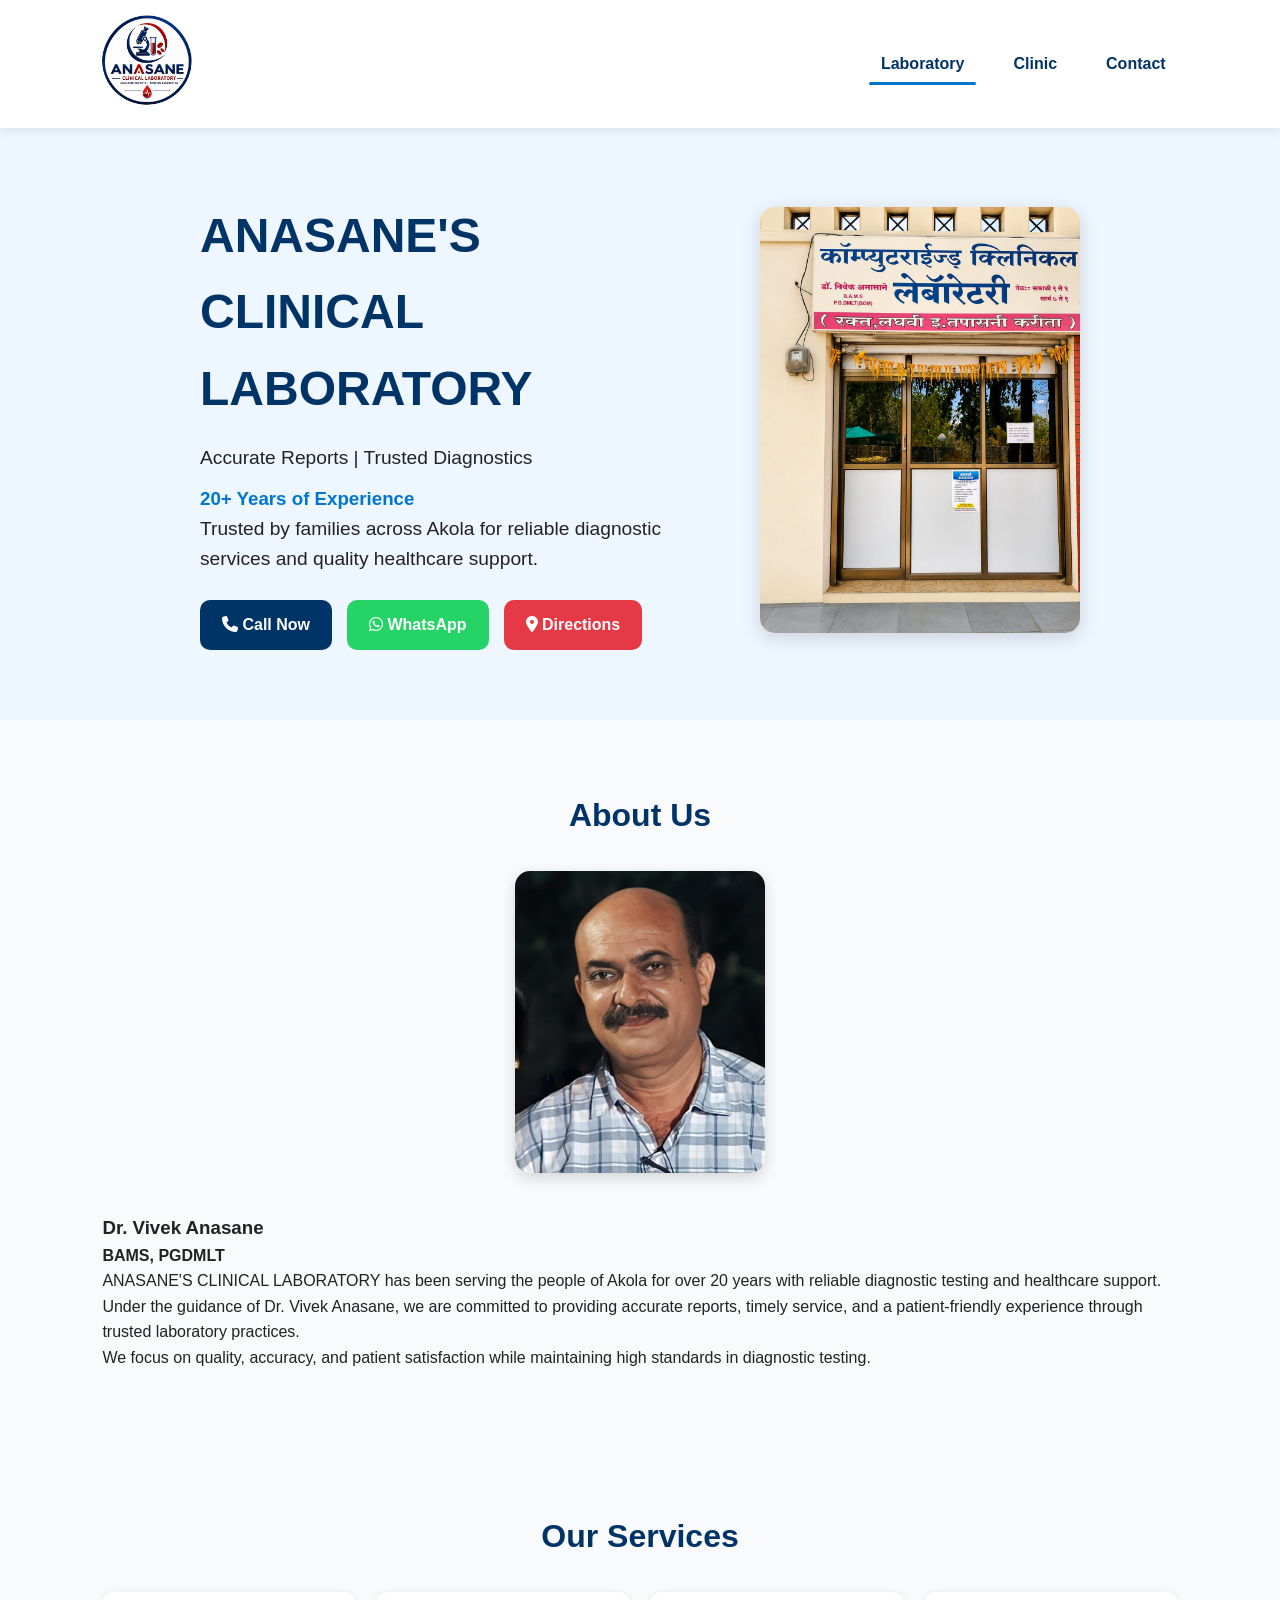
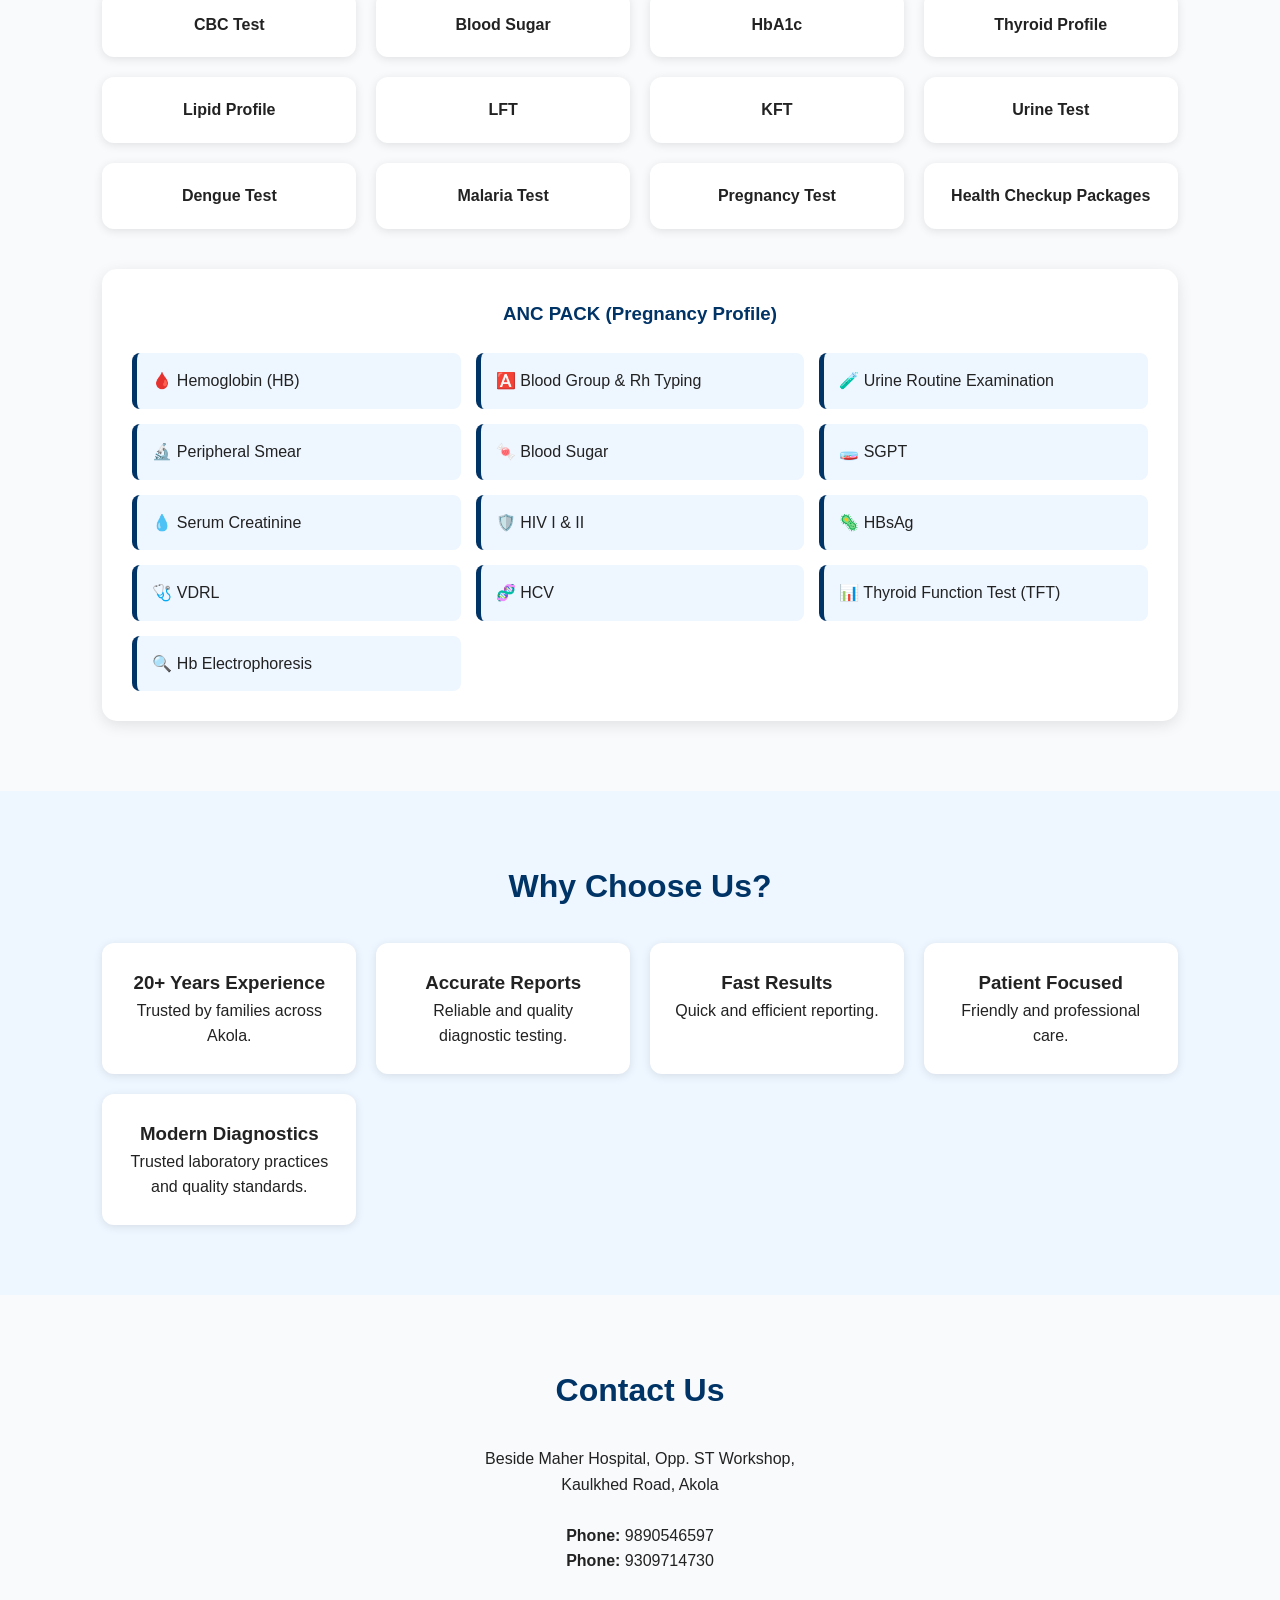
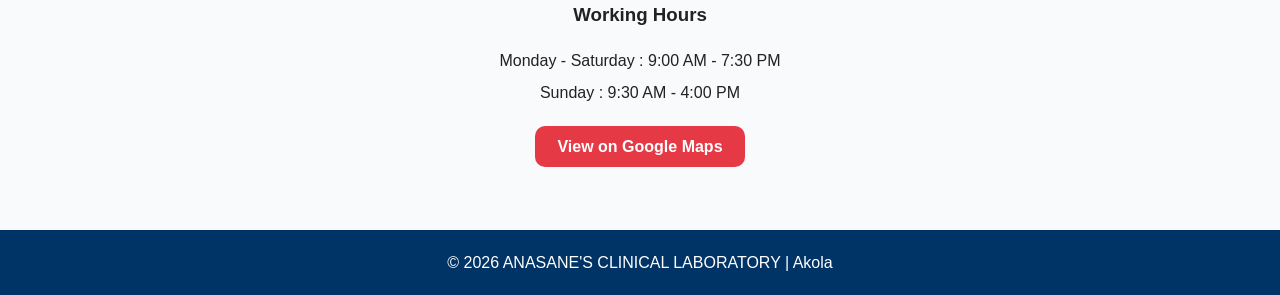
==== commit 5dc699ef: "Update index.html" ====
--- a/index.html
+++ b/index.html
@@ -186,11 +186,6 @@
 <p>Trusted laboratory practices and quality standards.</p>
 </div>
 
-<div>
-<h3>Home Sample Collection</h3>
-<p>Available on request.</p>
-</div>
-
 </div>
 
 </section>
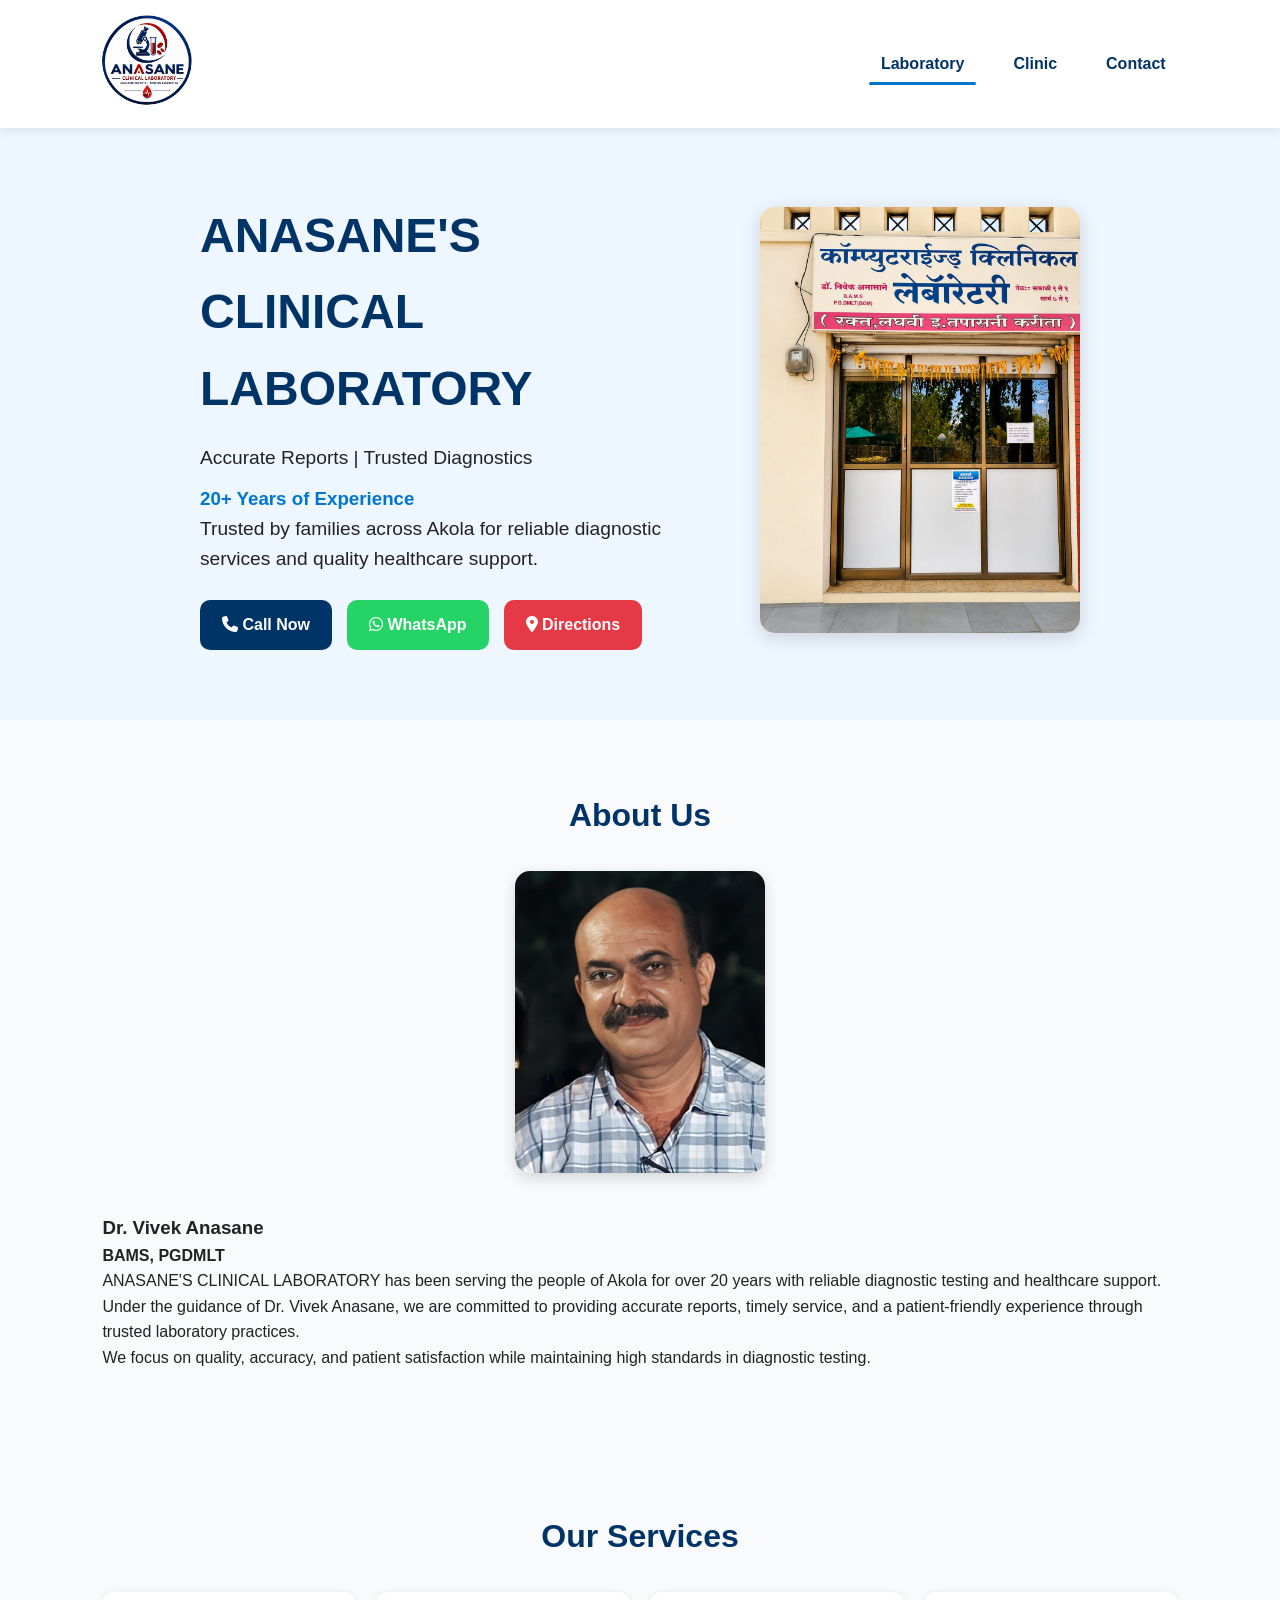
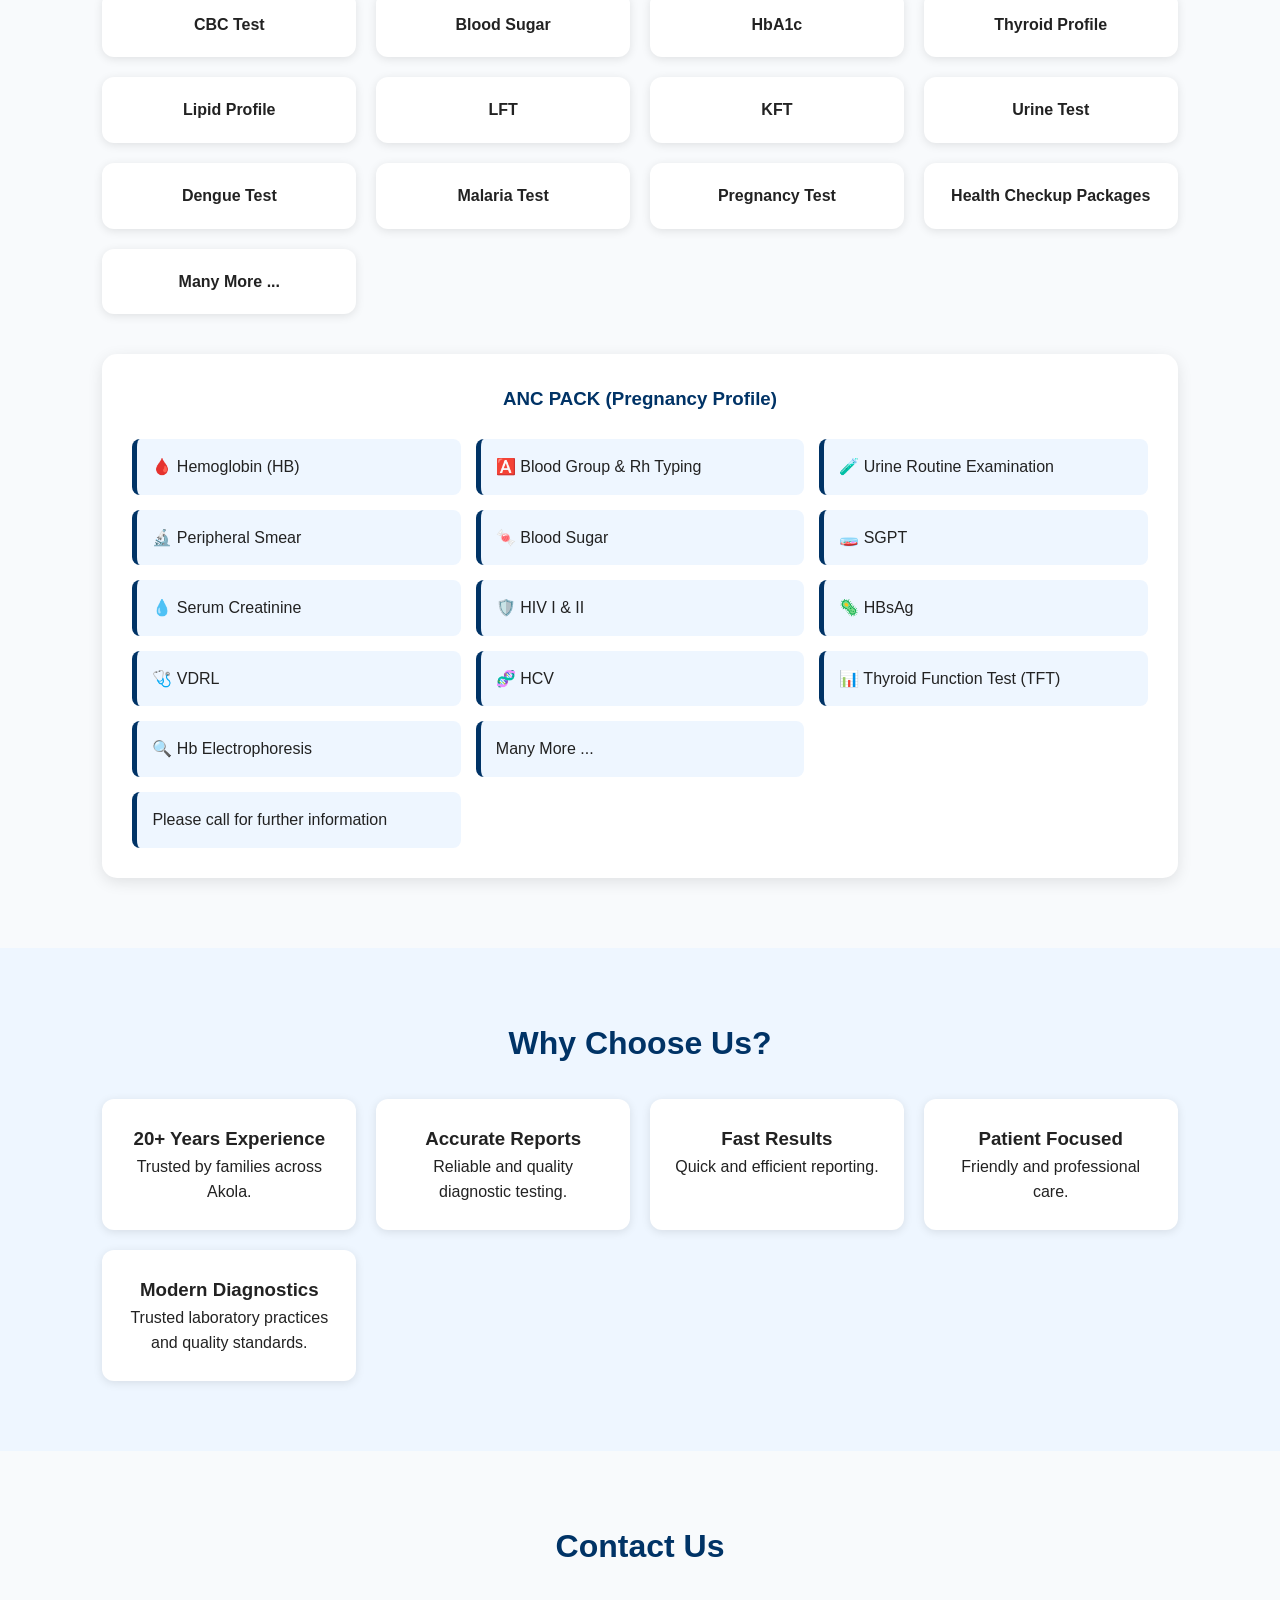
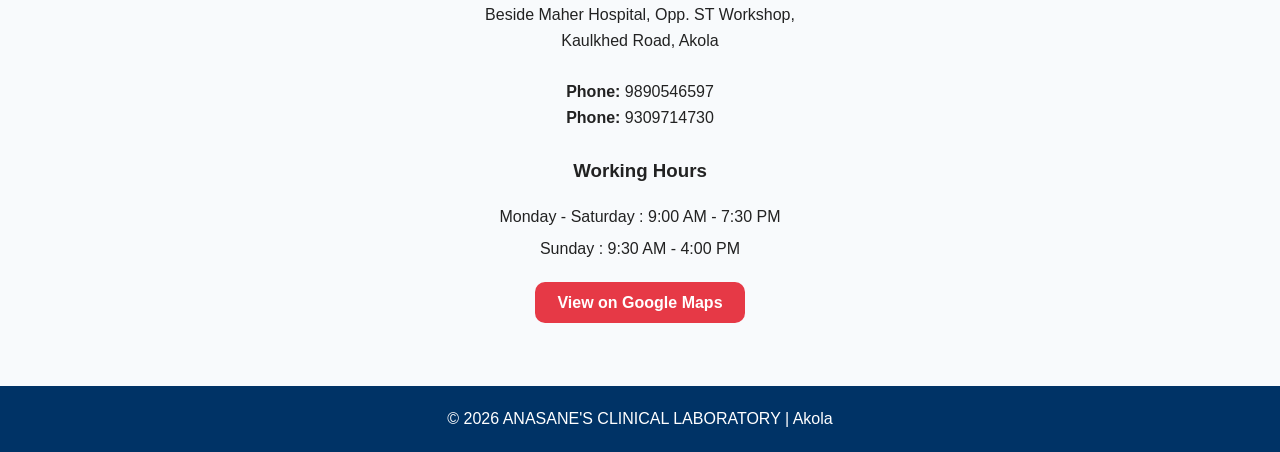
==== commit ce1289fe: "Update index.html" ====
--- a/index.html
+++ b/index.html
@@ -126,6 +126,7 @@
 <div>Malaria Test</div>
 <div>Pregnancy Test</div>
 <div>Health Checkup Packages</div>
+<div>Many More ...</div>
 
 </div>
 
@@ -148,6 +149,9 @@
             <li>🧬 HCV</li>
             <li>📊 Thyroid Function Test (TFT)</li>
             <li>🔍 Hb Electrophoresis</li>
+            <li>Many More ...</li>
+            <br> 
+            <li>Please call for further information</li>
 
 </ul>
 
--- a/style.css
+++ b/style.css
@@ -294,7 +294,7 @@
 
 .hero-image img,
 .clinic-hero .hero-image img{
-width:220px;
+width:110px;
 }
 
 .buttons{
